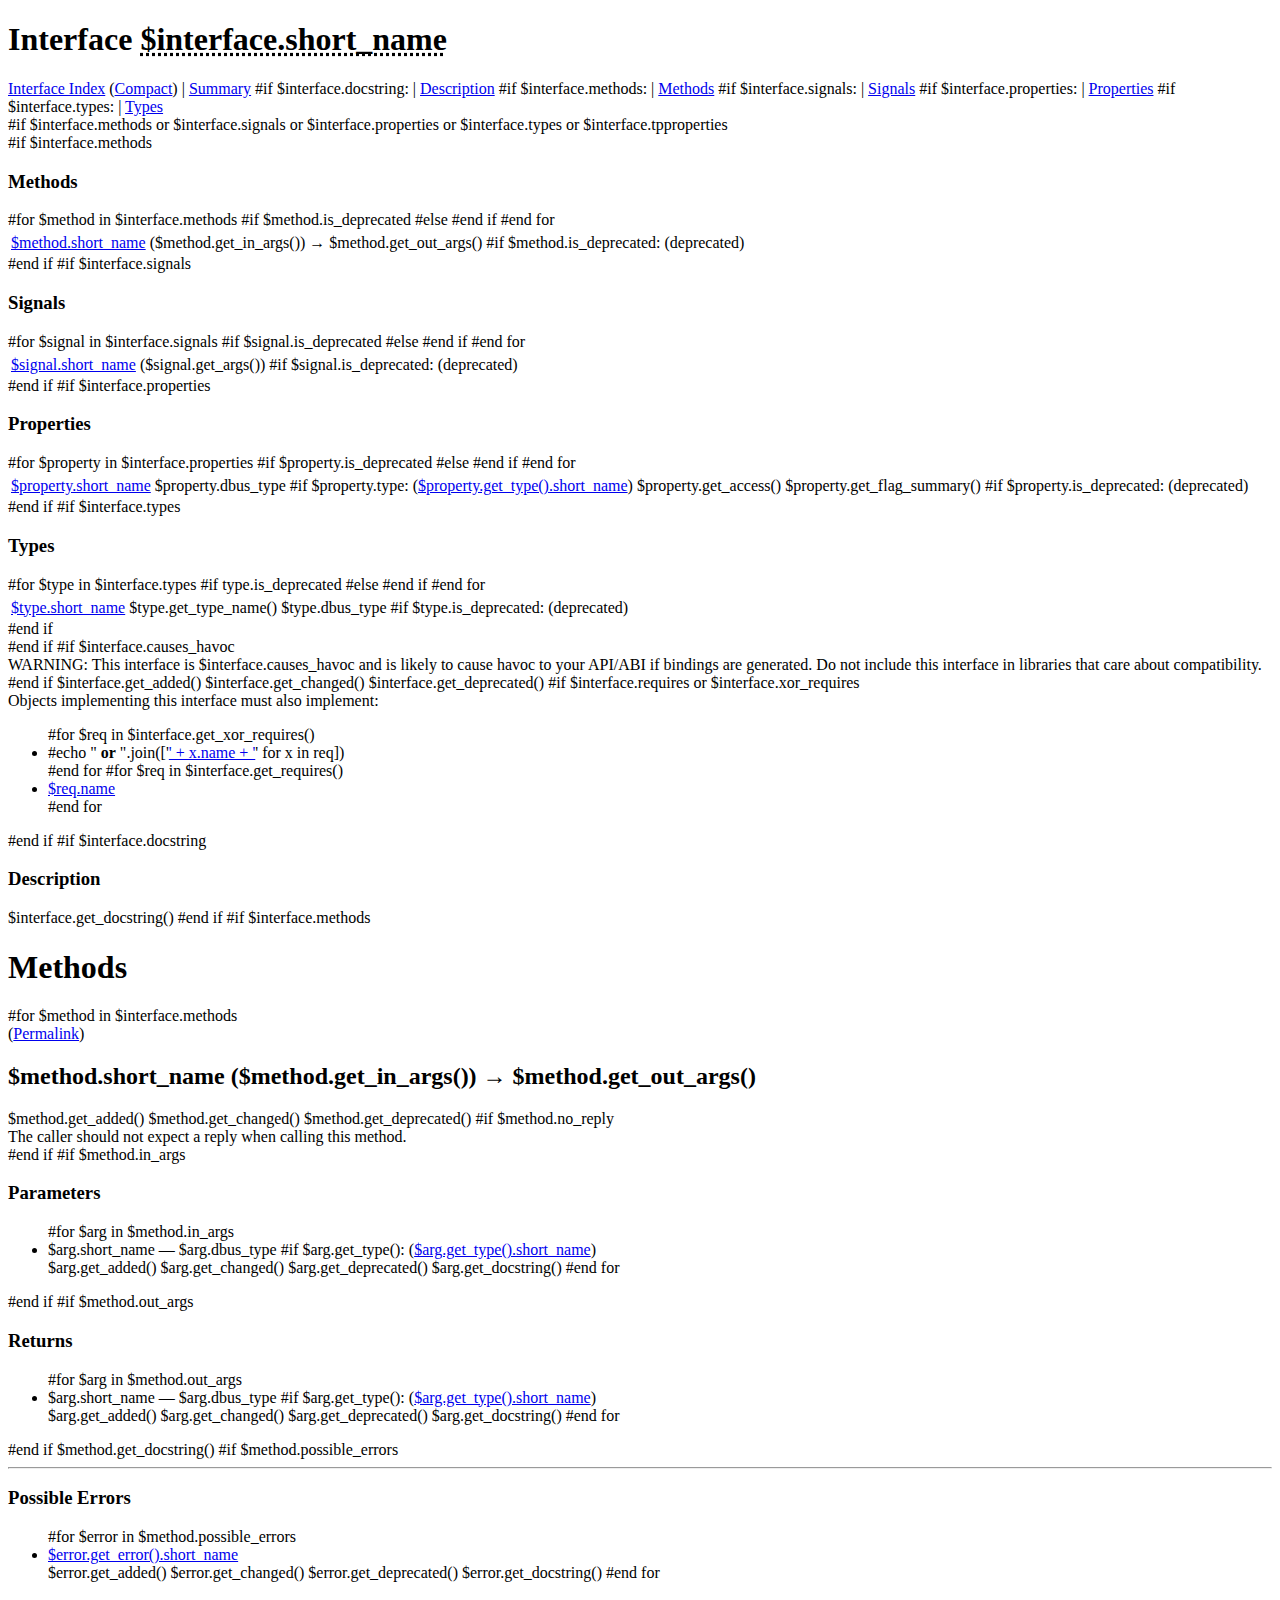
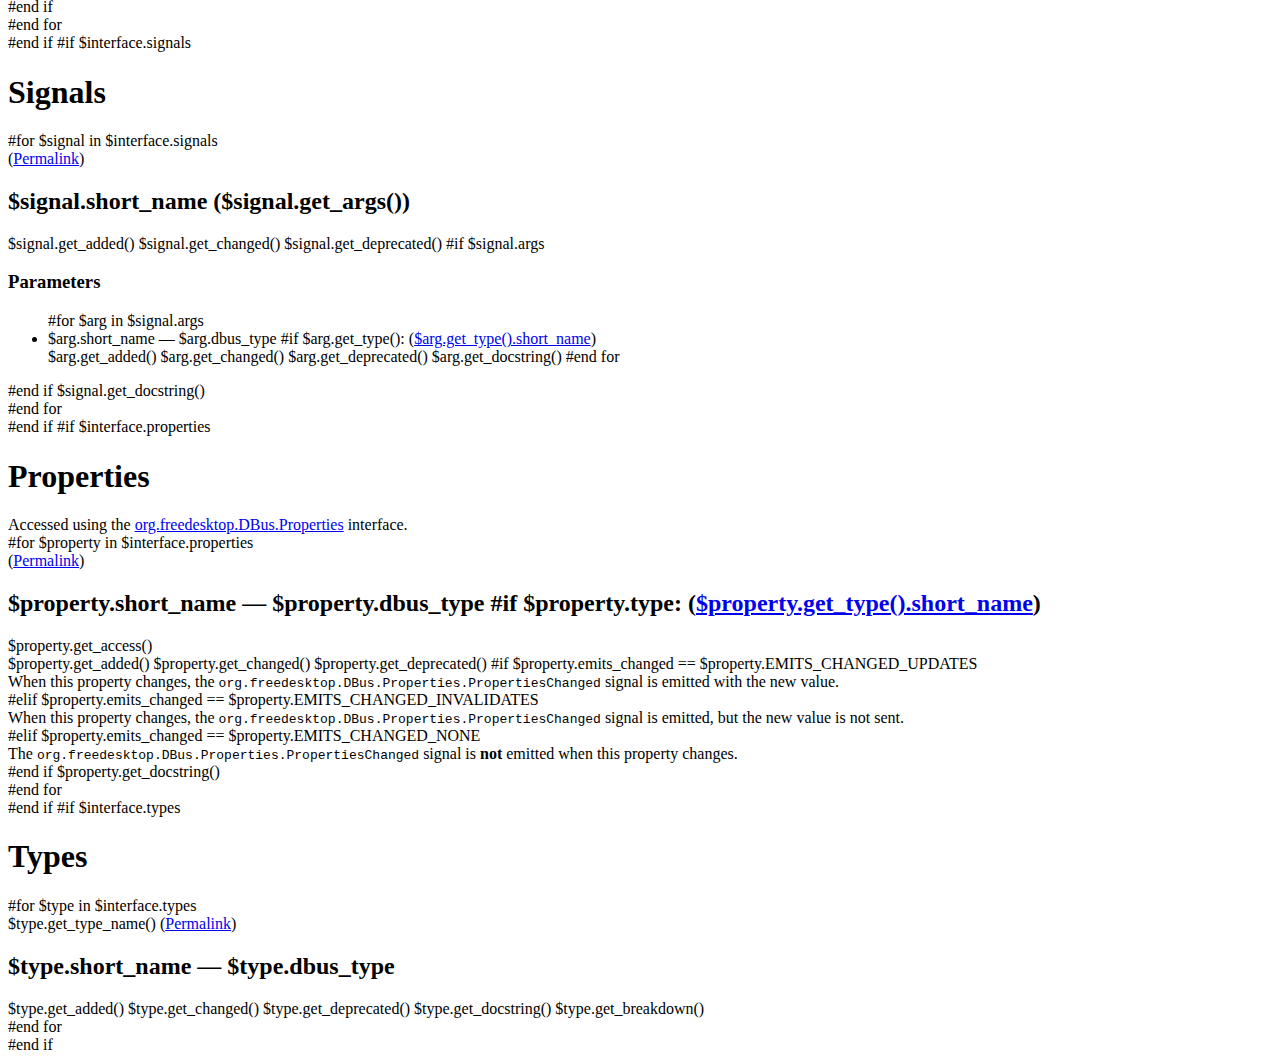
==== doc/templates/interface.html @ aee1bb29 "Sync tooling to telepathy master, and remove some cruft from the template" ====
<?xml version="1.0" encoding="utf-8"?>
<!DOCTYPE html PUBLIC "http://www.w3.org/TR/xhtml11/DTD/xhtml11.dtd" "">
<html xmlns="http://www.w3.org/1999/xhtml" xml:lang="en">
 <head>
  <title>$interface.really_short_name &mdash; $spec.title</title>
  <link rel="stylesheet" href="style.css" type="text/css"/>
  <script src="jquery.min.js"></script>
  <script src="magic.js"></script>
 </head>
 <body>
  <div class="header">
  <h1>Interface <abbr title='$interface.name'>$interface.short_name</abbr></h1>
   <a href="index.html">Interface Index</a>
   (<a href="interfaces.html">Compact</a>)
   | <a href="#summary">Summary</a>
   #if $interface.docstring: | <a href="#description">Description</a>
   #if $interface.methods: | <a href="#methods">Methods</a>
   #if $interface.signals: | <a href="#signals">Signals</a>
   #if $interface.properties: | <a href="#properties">Properties</a>
   #if $interface.types: | <a href="#types">Types</a>
  </div>
  <div class="main">

    #if $interface.methods or $interface.signals or $interface.properties or $interface.types or $interface.tpproperties
    <div class="summary">
     <a name="summary"></a>
     #if $interface.methods
     <h3>Methods</h3>
     <table class="summary">
      #for $method in $interface.methods
       #if $method.is_deprecated
        <tr class="deprecated">
       #else
        <tr>
       #end if
       <td><a href="$method.get_url()">$method.short_name</a></td>
       <td>($method.get_in_args())</td>
       <td>&#8594;</td>
       <td>$method.get_out_args()</td>
       <td>
        #if $method.is_deprecated: (deprecated)
       </td>
      </tr>
      #end for
     </table>
     #end if

     #if $interface.signals
     <h3>Signals</h3>
     <table class="summary">
      #for $signal in $interface.signals
       #if $signal.is_deprecated
        <tr class="deprecated">
       #else
        <tr>
       #end if
       <td><a href="$signal.get_url()">$signal.short_name</a></td>
       <td>($signal.get_args())</td>
       <td>
        #if $signal.is_deprecated: (deprecated)
       </td>
      </tr>
      #end for
     </table>
    #end if

     #if $interface.properties
     <h3>Properties</h3>
     <table class="summary">
      #for $property in $interface.properties
       #if $property.is_deprecated
        <tr class="deprecated">
       #else
        <tr>
       #end if
       <td><a href="$property.get_url()">$property.short_name</a></td>
       <td>
        $property.dbus_type
        #if $property.type: (<a href="$property.get_type_url()" title="$property.get_type_title()">$property.get_type().short_name</a>)
       </td>
       <td>$property.get_access()</td>
       <td>$property.get_flag_summary()</td>
       <td>
        #if $property.is_deprecated: (deprecated)
       </td>
      </tr>
      #end for
    </table>
    #end if


     #if $interface.types
     <h3>Types</h3>
     <table class="summary">
      #for $type in $interface.types
       #if type.is_deprecated
        <tr class="deprecated">
       #else
        <tr>
       #end if
       <td><a href="$type.get_url()">$type.short_name</a></td>
       <td>$type.get_type_name()</td>
       <td>$type.dbus_type</td>
       <td>
        #if $type.is_deprecated: (deprecated)
       </td>
      </tr>
      #end for
     </table>
    #end if
   </div>
   #end if

   #if $interface.causes_havoc
   <div class="annotation havoc"><span class="warning">WARNING:</span>
    This interface is $interface.causes_havoc and is likely to cause havoc
    to your API/ABI if bindings are generated. Do not include this interface
    in libraries that care about compatibility.
   </div>
   #end if
   $interface.get_added()
   $interface.get_changed()
   $interface.get_deprecated()

   #if $interface.requires or $interface.xor_requires
   <div class="requires">
    Objects implementing this interface must also implement:
    <ul>
    #for $req in $interface.get_xor_requires()
     <li>
      #echo " <strong>or</strong> ".join(['<a href="' + x.get_url() + '''"
             title="''' + x.get_title() + '">' + x.name + '</a>' for x in req])
     </li>
    #end for
    #for $req in $interface.get_requires()
     <li><a href="$req.get_url()" title="$req.get_title()">$req.name</a></li>
    #end for
    </ul>
   </div>
   #end if

   #if $interface.docstring
    <a name="description"></a>
    <h3>Description</h3>
    $interface.get_docstring()
   #end if

   #if $interface.methods
   <div class="outset methods method">
    <a name="methods"></a>
    <h1>Methods</h1>
    #for $method in $interface.methods
    <div class="inset method">
     <a name="$method.get_anchor()"></a>
     <span class="permalink">(<a href="$method.get_url()">Permalink</a>)</span>
     <h2>$method.short_name ($method.get_in_args()) &#8594; $method.get_out_args()</h2>

     $method.get_added()
     $method.get_changed()
     $method.get_deprecated()

     #if $method.no_reply
     <div class="annotation no-reply">The caller should not expect a reply when calling this method.</div>
     #end if

     #if $method.in_args
     <div class="indent">
      <h3>Parameters</h3>
      <ul>
      #for $arg in $method.in_args
       <li>
        $arg.short_name &mdash; $arg.dbus_type
        #if $arg.get_type(): (<a href="$arg.get_type_url()" title="$arg.get_type_title()">$arg.get_type().short_name</a>)
       </li>
       $arg.get_added()
       $arg.get_changed()
       $arg.get_deprecated()
       $arg.get_docstring()
      #end for
      </ul>
     </div>
     #end if

     #if $method.out_args
     <div class="indent">
      <h3>Returns</h3>
      <ul>
      #for $arg in $method.out_args
       <li>
        $arg.short_name &mdash; $arg.dbus_type
        #if $arg.get_type(): (<a href="$arg.get_type_url()" title="$arg.get_type_title()">$arg.get_type().short_name</a>)
       </li>
       $arg.get_added()
       $arg.get_changed()
       $arg.get_deprecated()
       $arg.get_docstring()
      #end for
      </ul>
     </div>
     #end if

     $method.get_docstring()

     #if $method.possible_errors
     <hr/>
     <div class="indent">
      <h3>Possible Errors</h3>
      <ul>
      #for $error in $method.possible_errors
       <li><a href="$error.get_url()" title="$error.get_title()">$error.get_error().short_name</a></li>
       $error.get_added()
       $error.get_changed()
       $error.get_deprecated()
       $error.get_docstring()
      #end for
      </ul>
     </div>
     #end if
    </div>
    #end for
   </div>
   #end if

   #if $interface.signals
   <div class="outset signals signal">
    <a name="signals"></a>
    <h1>Signals</h1>
    #for $signal in $interface.signals
    <div class="inset signal">
     <a name="$signal.get_anchor()"></a>
     <span class="permalink">(<a href="$signal.get_url()">Permalink</a>)</span>
     <h2>$signal.short_name ($signal.get_args())</h2>

     $signal.get_added()
     $signal.get_changed()
     $signal.get_deprecated()

     #if $signal.args
     <div class="indent">
      <h3>Parameters</h3>
      <ul>
      #for $arg in $signal.args
       <li>
       $arg.short_name &mdash; $arg.dbus_type
       #if $arg.get_type(): (<a href="$arg.get_type_url()" title="$arg.get_type_title()">$arg.get_type().short_name</a>)
       </li>
       $arg.get_added()
       $arg.get_changed()
       $arg.get_deprecated()
       $arg.get_docstring()
      #end for
      </ul>
     </div>
     #end if

     $signal.get_docstring()
    </div>
    #end for
   </div>
   #end if

   #if $interface.properties
   <div class="outset properties property">
    <a name="properties"></a>
    <h1>Properties</h1>
    <div>
     Accessed using the <a
       href="http://dbus.freedesktop.org/doc/dbus-specification.html#standard-interfaces-properties">org.freedesktop.DBus.Properties</a>
     interface.
    </div>
    #for $property in $interface.properties
    <div class="inset property">
     <a name="$property.get_anchor()"></a>
     <span class="permalink">(<a href="$property.get_url()">Permalink</a>)</span>
     <h2>
      $property.short_name &mdash; $property.dbus_type
      #if $property.type: (<a href="$property.get_type_url()" title="$property.get_type_title()">$property.get_type().short_name</a>)
     </h2>
      <div class="access">$property.get_access()</div>

     $property.get_added()
     $property.get_changed()
     $property.get_deprecated()

     #if $property.emits_changed == $property.EMITS_CHANGED_UPDATES
     <div class="annotation emits-changed emits-changed-updates">
       When this property changes, the
       <code>org.freedesktop.DBus.Properties.PropertiesChanged</code>
       signal is emitted with the new value.
     </div>
     #elif $property.emits_changed == $property.EMITS_CHANGED_INVALIDATES
     <div class="annotation emits-changed emits-changed-invalidates">
       When this property changes, the
       <code>org.freedesktop.DBus.Properties.PropertiesChanged</code>
       signal is emitted, but the new value is not sent.
     </div>
     #elif $property.emits_changed == $property.EMITS_CHANGED_NONE
     <div class="annotation emits-changed emits-changed-none">
       The <code>org.freedesktop.DBus.Properties.PropertiesChanged</code>
       signal is <strong>not</strong> emitted when this property changes.</div>
     </div>
     #end if

     $property.get_docstring()
    </div>
    #end for
   </div>
   #end if


   #if $interface.types
   <div class="outset types type">
    <a name="types"></a>
    <h1>Types</h1>
    #for $type in $interface.types
     <div class="inset type">
      <a name="$type.get_anchor()"></a>
      <span class="permalink">$type.get_type_name() (<a href="$type.get_url()">Permalink</a>)</span>
      <h2>
       $type.short_name &mdash; $type.dbus_type
      </h2>

      $type.get_added()
      $type.get_changed()
      $type.get_deprecated()
      $type.get_docstring()
      $type.get_breakdown()
     </div>
    #end for
   </div>
   #end if

   </div>

 </body>
</html>
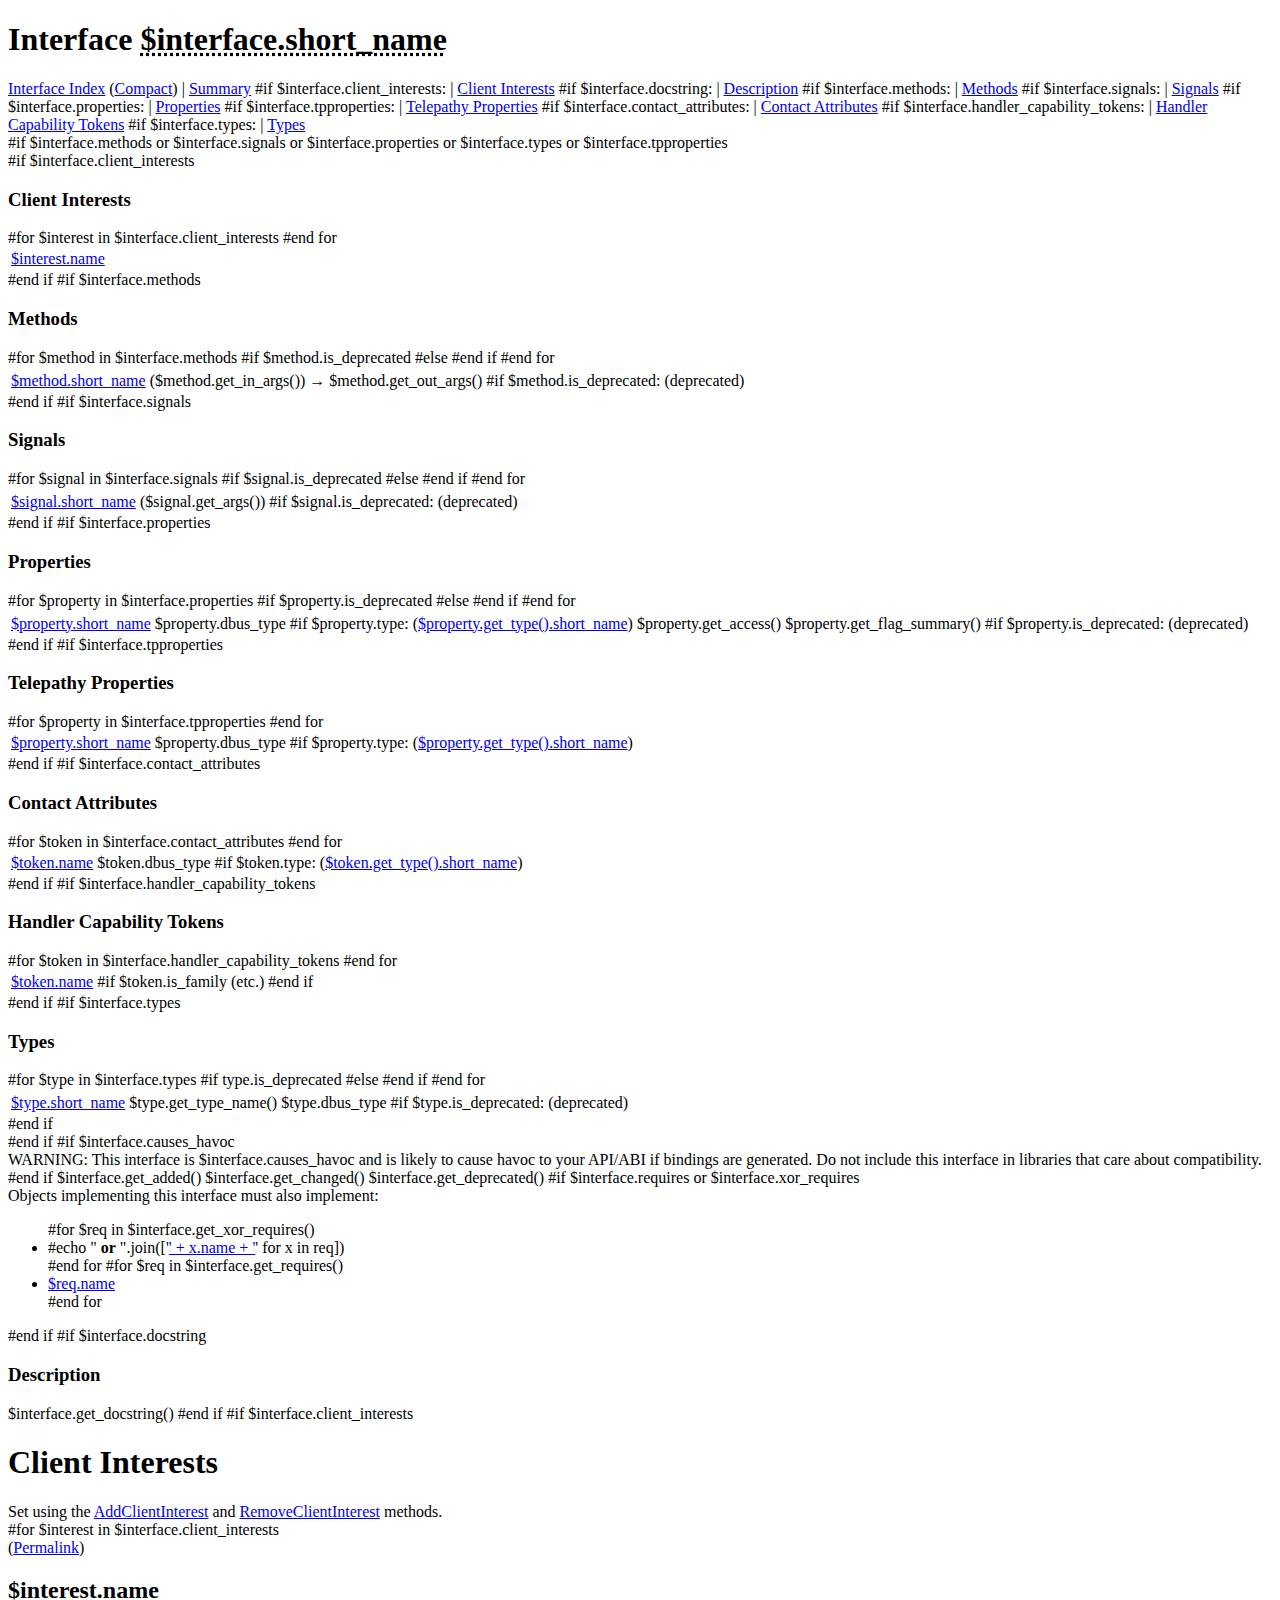
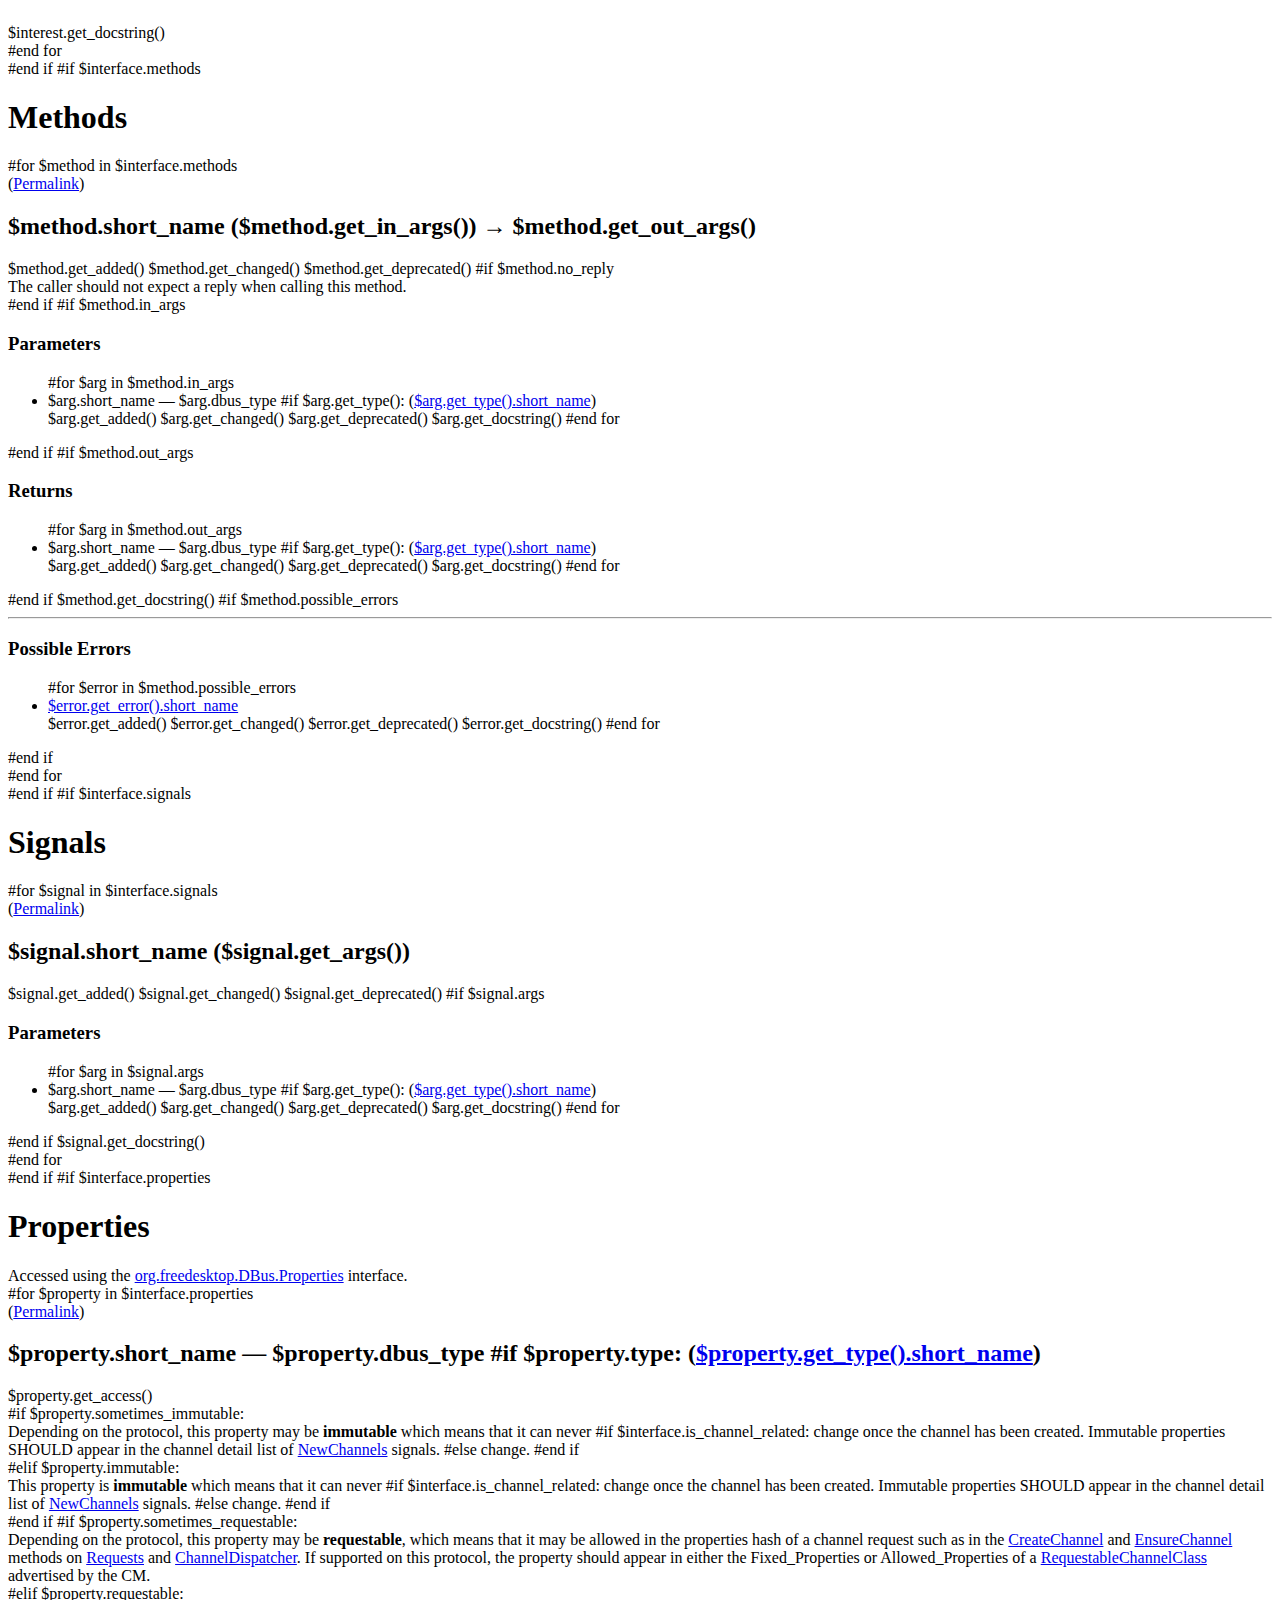
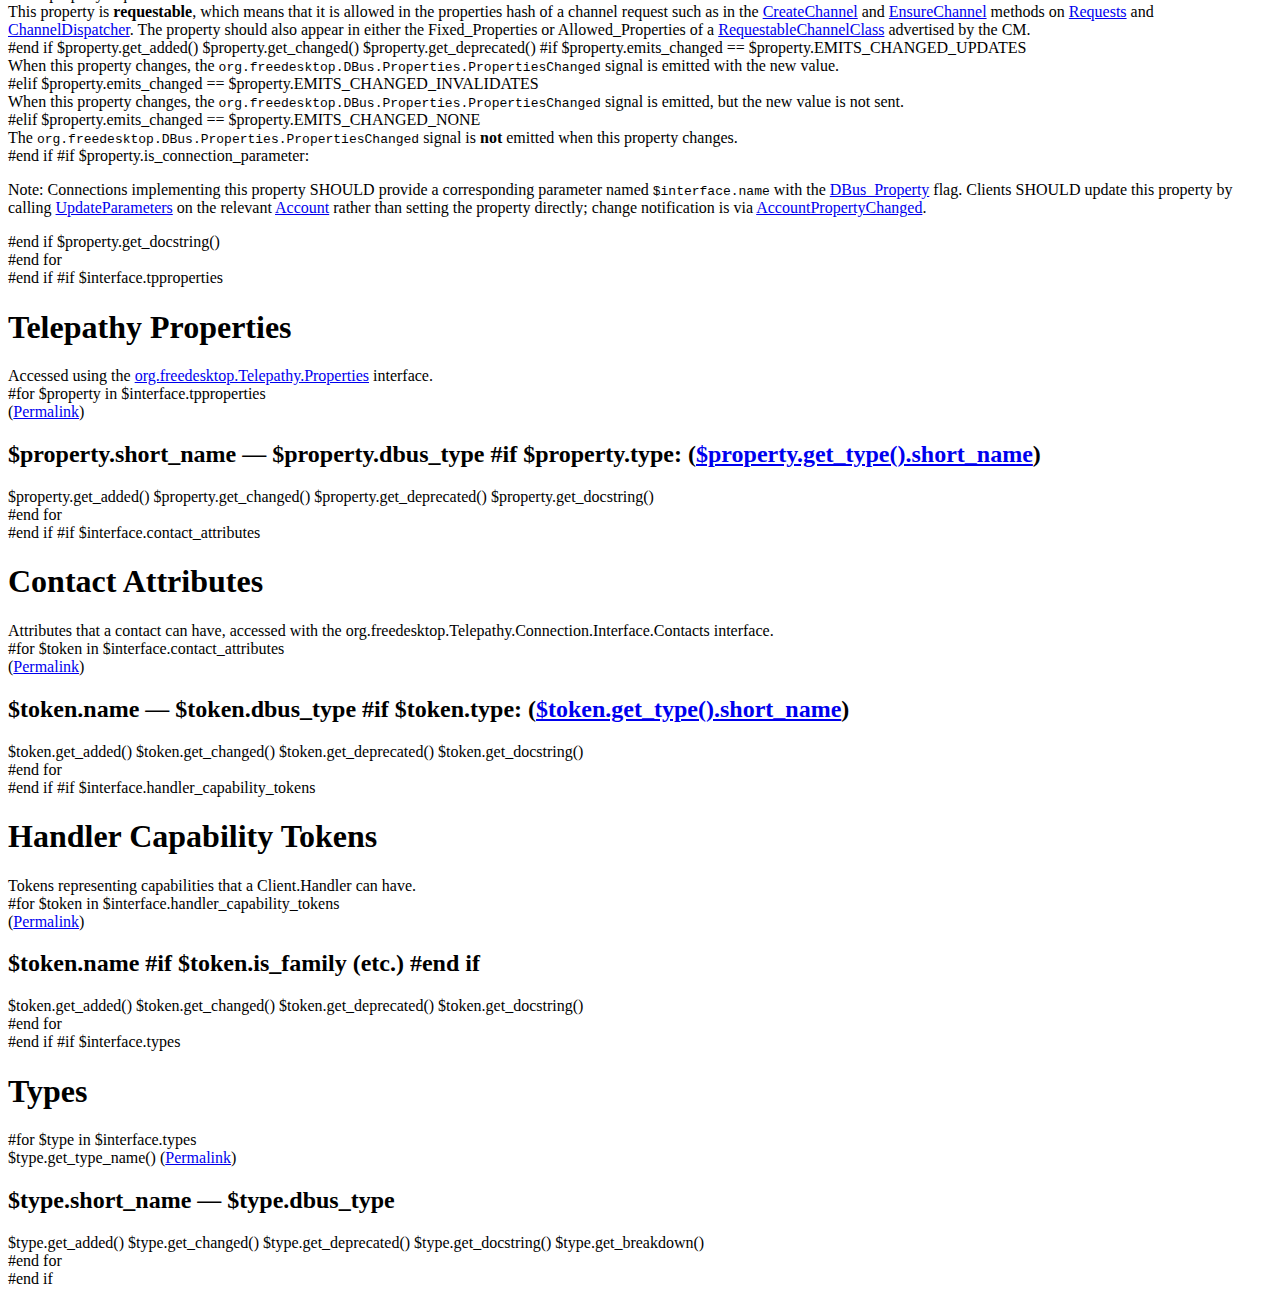
==== commit be00905a: "Fix template for  EMITS_CHANGED_NONE" ====
--- a/doc/templates/interface.html
+++ b/doc/templates/interface.html
@@ -13,10 +13,14 @@
    <a href="index.html">Interface Index</a>
    (<a href="interfaces.html">Compact</a>)
    | <a href="#summary">Summary</a>
+   #if $interface.client_interests: | <a href="#client-interests">Client Interests</a>
    #if $interface.docstring: | <a href="#description">Description</a>
    #if $interface.methods: | <a href="#methods">Methods</a>
    #if $interface.signals: | <a href="#signals">Signals</a>
    #if $interface.properties: | <a href="#properties">Properties</a>
+   #if $interface.tpproperties: | <a href="#tpproperties">Telepathy Properties</a>
+   #if $interface.contact_attributes: | <a href="#contact-attributes">Contact Attributes</a>
+   #if $interface.handler_capability_tokens: | <a href="#handler-capability-tokens">Handler Capability Tokens</a>
    #if $interface.types: | <a href="#types">Types</a>
   </div>
   <div class="main">
@@ -24,6 +28,14 @@
     #if $interface.methods or $interface.signals or $interface.properties or $interface.types or $interface.tpproperties
     <div class="summary">
      <a name="summary"></a>
+     #if $interface.client_interests
+     <h3>Client Interests</h3>
+     <table class="summary">
+      #for $interest in $interface.client_interests
+      <td><a href="$interest.get_url()">$interest.name</a></td>
+      #end for
+     </table>
+     #end if
      #if $interface.methods
      <h3>Methods</h3>
      <table class="summary">
@@ -88,6 +100,52 @@
     </table>
     #end if
 
+     #if $interface.tpproperties
+     <h3>Telepathy Properties</h3>
+     <table class="summary">
+      #for $property in $interface.tpproperties
+       <tr class="deprecated">
+       <td><a href="$property.get_url()">$property.short_name</a></td>
+       <td>
+        $property.dbus_type
+        #if $property.type: (<a href="$property.get_type_url()" title="$property.get_type_title()">$property.get_type().short_name</a>)
+       </td>
+      </tr>
+      #end for
+    </table>
+    #end if
+
+     #if $interface.contact_attributes
+     <h3>Contact Attributes</h3>
+     <table class="summary">
+      #for $token in $interface.contact_attributes
+       <tr class="contact-attribute">
+       <td><a href="$token.get_url()">$token.name</a></td>
+       <td>
+        $token.dbus_type
+        #if $token.type: (<a href="$token.get_type_url()" title="$token.get_type_title()">$token.get_type().short_name</a>)
+       </td>
+      </tr>
+      #end for
+    </table>
+    #end if
+
+     #if $interface.handler_capability_tokens
+     <h3>Handler Capability Tokens</h3>
+     <table class="summary">
+      #for $token in $interface.handler_capability_tokens
+       <tr class="handler-capability-token">
+         <td><a href="$token.get_url()">$token.name</a>
+           #if $token.is_family
+             (etc.)
+           #end if
+         </td>
+       <td>
+       </td>
+      </tr>
+      #end for
+    </table>
+    #end if
 
      #if $interface.types
      <h3>Types</h3>
@@ -143,6 +201,27 @@
     <a name="description"></a>
     <h3>Description</h3>
     $interface.get_docstring()
+   #end if
+
+   #if $interface.client_interests
+   <div class="outset client-interests client-interest">
+    <a name="client-interests"></a>
+    <h1>Client Interests</h1>
+    <div>
+     Set using the
+     <a href="Connection.html#org.freedesktop.Telepathy.Connection.AddClientInterest">AddClientInterest</a> and
+     <a href="Connection.html#org.freedesktop.Telepathy.Connection.RemoveClientInterest">RemoveClientInterest</a> methods.
+    </div>
+    #for $interest in $interface.client_interests
+    <div class="inset client-interest">
+     <a name="$interest.get_anchor()"></a>
+     <span class="permalink">(<a href="$interest.get_url()">Permalink</a>)</span>
+     <h2>$interest.name</h2>
+
+     $interest.get_docstring()
+    </div>
+    #end for
+   </div>
    #end if
 
    #if $interface.methods
@@ -278,6 +357,62 @@
      </h2>
       <div class="access">$property.get_access()</div>
 
+     #if $property.sometimes_immutable:
+     <div class="annotation immutable">Depending on the protocol, this
+       property may be <strong>immutable</strong> which means that it can never
+       #if $interface.is_channel_related:
+       change once the channel has been created. Immutable properties SHOULD
+       appear in the channel detail list
+       of <a href="Connection_Interface_Requests.html#org.freedesktop.Telepathy.Connection.Interface.Requests.NewChannels">NewChannels</a>
+       signals.
+       #else
+       change.
+       #end if
+     </div>
+     #elif $property.immutable:
+     <div class="annotation immutable">This property is
+       <strong>immutable</strong> which means that it can never
+       #if $interface.is_channel_related:
+       change once the channel has been created. Immutable properties SHOULD
+       appear in the channel detail list
+       of <a href="Connection_Interface_Requests.html#org.freedesktop.Telepathy.Connection.Interface.Requests.NewChannels">NewChannels</a>
+       signals.
+       #else
+       change.
+       #end if
+     </div>
+     #end if
+
+     #if $property.sometimes_requestable:
+     <div class="annotation requestable">Depending on the protocol, this
+       property may be <strong>requestable</strong>, which means that it may be
+       allowed in the properties hash of a channel request such as in the
+       <a href="Connection_Interface_Requests.html#org.freedesktop.Telepathy.Connection.Interface.Requests.CreateChannel">CreateChannel</a>
+       and
+       <a href="Connection_Interface_Requests.html#org.freedesktop.Telepathy.Connection.Interface.Requests.EnsureChannel">EnsureChannel</a>
+       methods
+       on <a href="Connection_Interface_Requests.html">Requests</a>
+       and <a href="Channel_Dispatcher.html">ChannelDispatcher</a>.
+       If supported on this protocol, the property should appear in either the
+       Fixed_Properties or Allowed_Properties of
+       a <a href="Connection_Interface_Requests.html#org.freedesktop.Telepathy.Connection.Interface.Requests.RequestableChannelClasses">RequestableChannelClass</a>
+       advertised by the CM.</div>
+     #elif $property.requestable:
+     <div class="annotation requestable">This property
+       is <strong>requestable</strong>, which means that it is allowed
+       in the properties hash of a channel request such as in the
+       <a href="Connection_Interface_Requests.html#org.freedesktop.Telepathy.Connection.Interface.Requests.CreateChannel">CreateChannel</a>
+       and 
+       <a href="Connection_Interface_Requests.html#org.freedesktop.Telepathy.Connection.Interface.Requests.EnsureChannel">EnsureChannel</a>
+       methods
+       on <a href="Connection_Interface_Requests.html">Requests</a>
+       and <a href="Channel_Dispatcher.html">ChannelDispatcher</a>.
+       The property should also appear in either the Fixed_Properties
+       or Allowed_Properties of
+       a <a href="Connection_Interface_Requests.html#org.freedesktop.Telepathy.Connection.Interface.Requests.RequestableChannelClasses">RequestableChannelClass</a>
+       advertised by the CM.</div>
+     #end if
+
      $property.get_added()
      $property.get_changed()
      $property.get_deprecated()
@@ -297,9 +432,25 @@
      #elif $property.emits_changed == $property.EMITS_CHANGED_NONE
      <div class="annotation emits-changed emits-changed-none">
        The <code>org.freedesktop.DBus.Properties.PropertiesChanged</code>
-       signal is <strong>not</strong> emitted when this property changes.</div>
-     </div>
-     #end if
+       signal is <strong>not</strong> emitted when this property changes.
+     </div>
+     #end if
+
+      #if $property.is_connection_parameter:
+      <div class="annotation connection-parameter">
+        <p><span class='note'>Note:</span> Connections implementing this
+          property SHOULD provide a corresponding parameter named
+          <tt>$interface.name</tt> with the <a
+          href="Connection_Manager.html#Conn_Mgr_Param_Flags">DBus_Property</a>
+          flag. Clients SHOULD update this property by
+          calling <a
+            href="Account.html#org.freedesktop.Telepathy.Account.UpdateParameters">UpdateParameters</a>
+          on the relevant <a href="Account.html">Account</a> rather than
+          setting the property directly; change notification is via <a
+            href="Account.html#org.freedesktop.Telepathy.Account.AccountPropertyChanged">AccountPropertyChanged</a>.
+          </p>
+      </div>
+      #end if
 
      $property.get_docstring()
     </div>
@@ -307,6 +458,82 @@
    </div>
    #end if
 
+   #if $interface.tpproperties
+   <div class="outset tpproperties tpproperty">
+    <a name="tpproperties"></a>
+    <h1>Telepathy Properties</h1>
+    <div>
+     Accessed using the <a
+       href="Properties_Interface.html">org.freedesktop.Telepathy.Properties</a>
+     interface.
+    </div>
+    #for $property in $interface.tpproperties
+    <div class="inset tpproperty">
+     <a name="$property.get_anchor()"></a>
+     <span class="permalink">(<a href="$property.get_url()">Permalink</a>)</span>
+     <h2>
+      $property.short_name &mdash; $property.dbus_type
+      #if $property.type: (<a href="$property.get_type_url()" title="$property.get_type_title()">$property.get_type().short_name</a>)
+     </h2>
+     $property.get_added()
+     $property.get_changed()
+     $property.get_deprecated()
+     $property.get_docstring()
+    </div>
+    #end for
+   </div>
+   #end if
+
+   #if $interface.contact_attributes
+   <div class="outset contact-attributes">
+    <a name="contact-attributes"></a>
+    <h1>Contact Attributes</h1>
+    <div>
+      Attributes that a contact can have, accessed with the
+      org.freedesktop.Telepathy.Connection.Interface.Contacts interface.
+    </div>
+    #for $token in $interface.contact_attributes
+    <div class="inset contact-attribute">
+     <a name="$token.get_anchor()"></a>
+     <span class="permalink">(<a href="$token.get_url()">Permalink</a>)</span>
+     <h2>
+      $token.name &mdash; $token.dbus_type
+      #if $token.type: (<a href="$token.get_type_url()" title="$token.get_type_title()">$token.get_type().short_name</a>)
+     </h2>
+     $token.get_added()
+     $token.get_changed()
+     $token.get_deprecated()
+     $token.get_docstring()
+    </div>
+    #end for
+   </div>
+   #end if
+
+   #if $interface.handler_capability_tokens
+   <div class="outset handler-capability-tokens">
+    <a name="handler-capability-tokens"></a>
+    <h1>Handler Capability Tokens</h1>
+    <div>
+      Tokens representing capabilities that a Client.Handler can have.
+    </div>
+    #for $token in $interface.handler_capability_tokens
+    <div class="inset handler-capability-token">
+     <a name="$token.get_anchor()"></a>
+     <span class="permalink">(<a href="$token.get_url()">Permalink</a>)</span>
+     <h2>
+      $token.name
+      #if $token.is_family
+      (etc.)
+      #end if
+     </h2>
+     $token.get_added()
+     $token.get_changed()
+     $token.get_deprecated()
+     $token.get_docstring()
+    </div>
+    #end for
+   </div>
+   #end if
 
    #if $interface.types
    <div class="outset types type">
